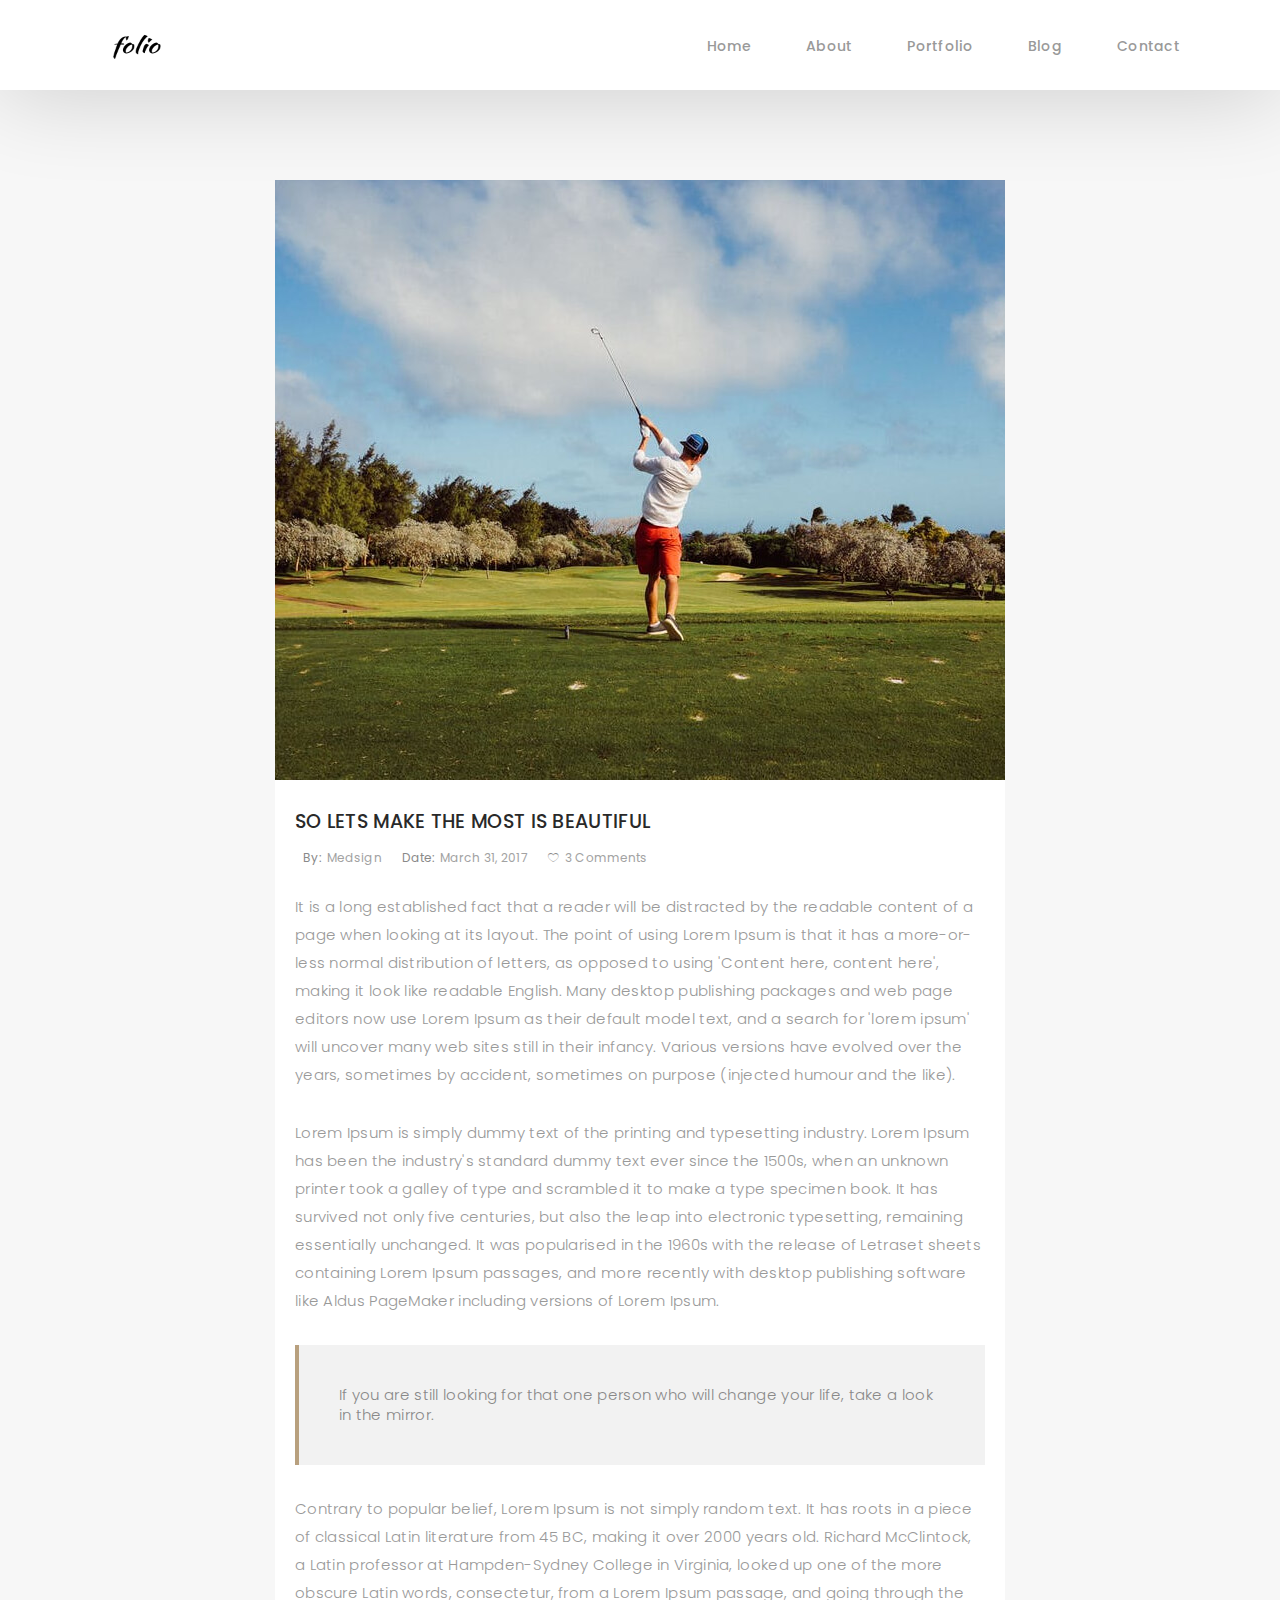
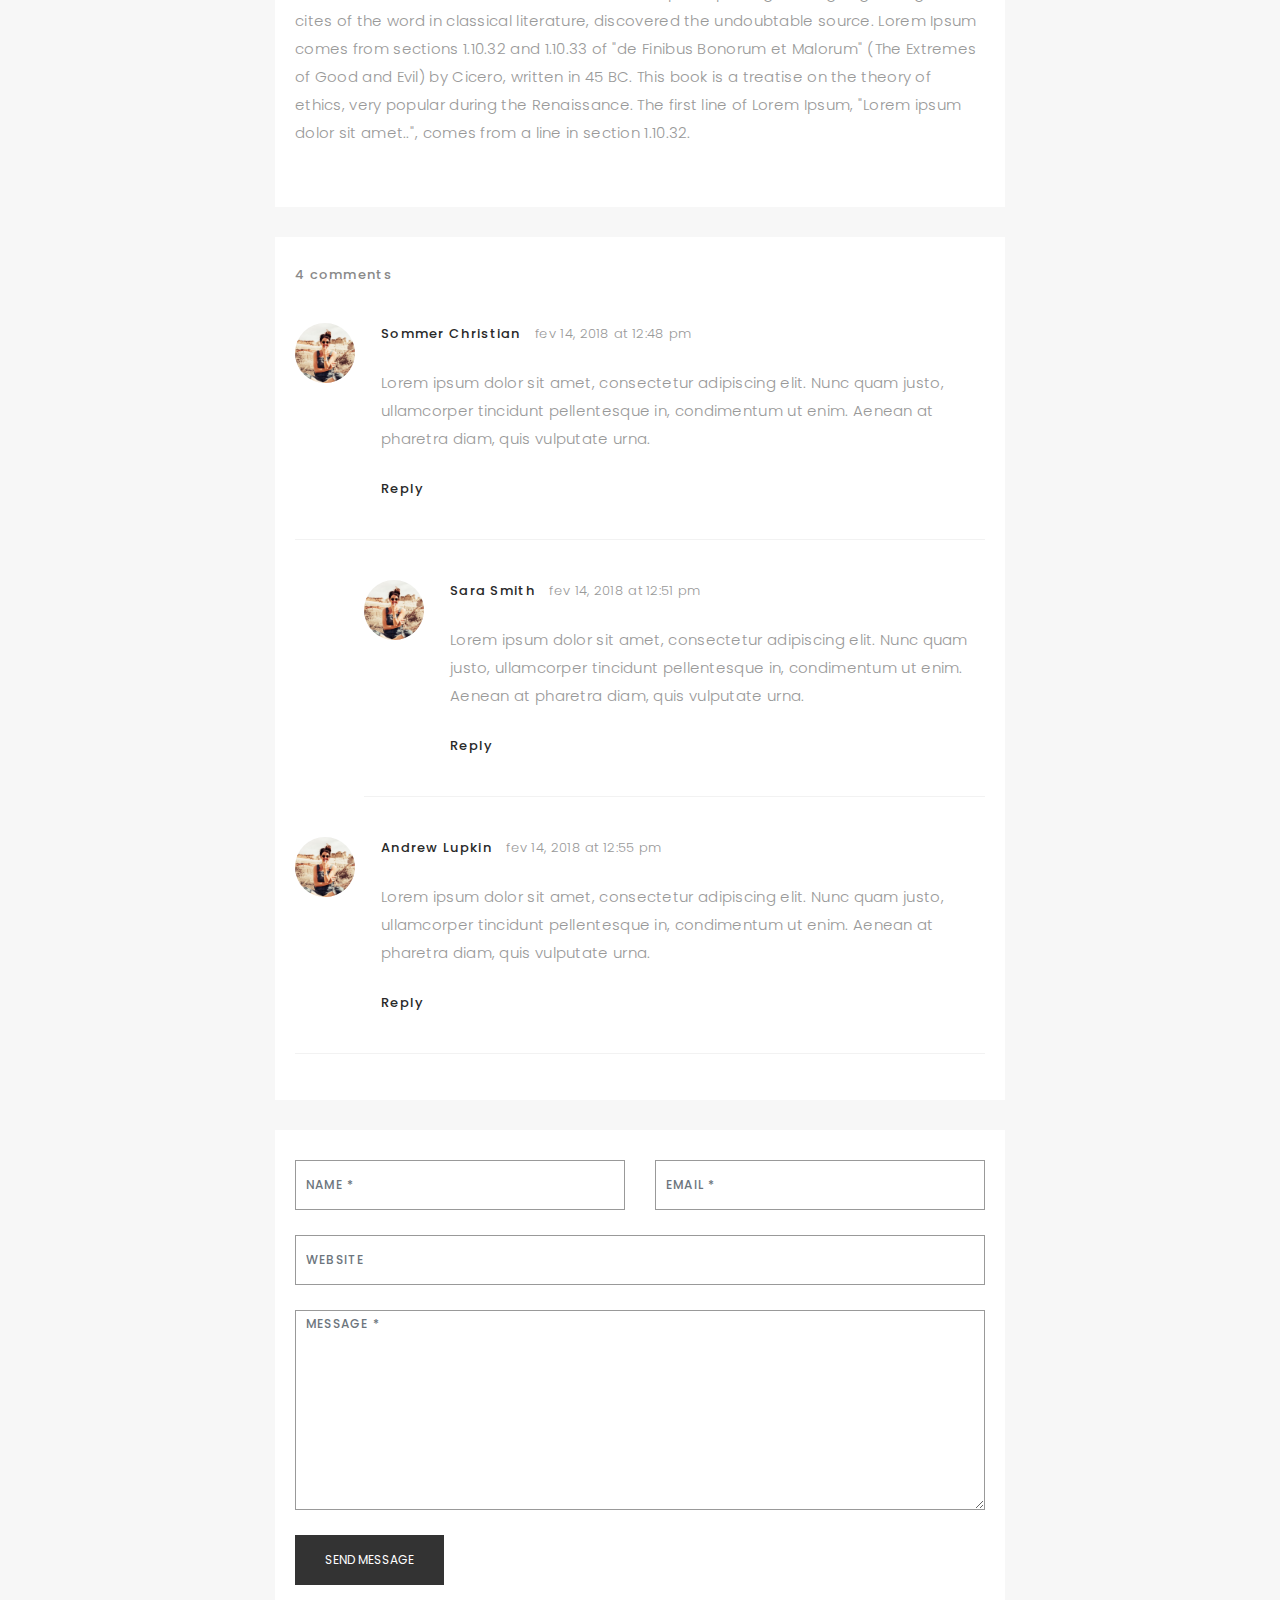
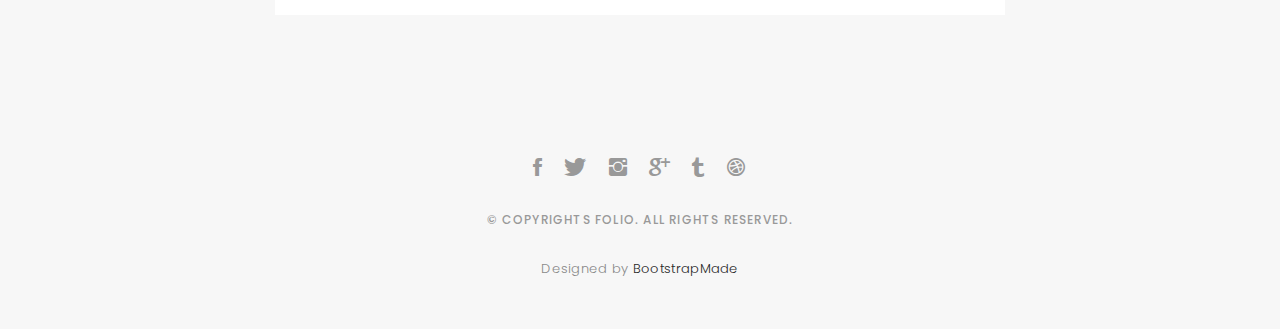
==== blog-single.html @ fad6e474 "New add a template" ====
<!DOCTYPE html>
<html lang="en">

<head>
  <!-- meta -->
  <meta charset="utf-8">
  <meta content="width=device-width, initial-scale=1.0" name="viewport">

  <title>Folio - Blog Singlee</title>
  <meta content="" name="keywords">
  <meta content="" name="description">

  <!-- Google Fonts -->
  <link href="https://fonts.googleapis.com/css?family=Poppins:300,300i,400,400i,500,500i,600,600i,700,700i|Playfair+Display:400,400i,700,700i,900,900i" rel="stylesheet">

  <!-- Bootstrap CSS File -->
  <link href="lib/bootstrap/css/bootstrap.min.css" rel="stylesheet">

  <!-- Libraries CSS Files -->
  <link href="lib/ionicons/css/ionicons.min.css" rel="stylesheet">
  <link href="lib/owlcarousel/assets/owl.carousel.min.css" rel="stylesheet">
  <link href="lib/magnific-popup/magnific-popup.css" rel="stylesheet">
  <link href="lib/hover/hover.min.css" rel="stylesheet">

  <!-- Blog Stylesheet File -->
  <link href="css/blog.css" rel="stylesheet">

  <!-- Main Stylesheet File -->
  <link href="css/style.css" rel="stylesheet">

  <!-- Responsive css -->
  <link href="css/responsive.css" rel="stylesheet">

  <!-- Favicon -->
  <link rel="shortcut icon" href="images/favicon.png">

  <!-- =======================================================
    Theme Name: Folio
    Theme URL: https://bootstrapmade.com/folio-bootstrap-portfolio-template/
    Author: BootstrapMade.com
    Author URL: https://bootstrapmade.com
  ======================================================= -->
</head>

<body>

  <!-- start section navbar -->
  <nav id="main-nav-subpage" class="subpage-nav">
    <div class="row">
      <div class="container">

        <div class="logo">
          <a href="index.html"><img src="images/logo.png" alt="logo"></a>
        </div>

        <div class="responsive"><i data-icon="m" class="ion-navicon-round"></i></div>

        <ul class="nav-menu list-unstyled">
          <li><a href="#homee" class="smoothScroll">Home</a></li>
          <li><a href="#about" class="smoothScroll">About</a></li>
          <li><a href="#portfolio" class="smoothScroll">Portfolio</a></li>
          <li><a href="#blog" class="smoothScroll">Blog</a></li>
          <li><a href="#contact" class="smoothScroll">Contact</a></li>
        </ul>
      </div>
    </div>
  </nav>
  <!-- End section navbar -->
  <!-- start section main content -->
  <div class="main-content paddsection">
    <div class="container">
      <div class="row justify-content-center">
        <div class="col-md-8 col-md-offset-2">
          <div class="row">
            <div class="container-main single-main">
              <div class="col-md-12">
                <div class="block-main mb-30">
                  <img src="images/blog-post-big.jpg" class="img-responsive" alt="reviews2">
                  <div class="content-main single-post padDiv">
                    <div class="journal-txt">
                      <h4><a href="#">SO LETS MAKE THE MOST IS BEAUTIFUL</a></h4>
                    </div>
                    <div class="post-meta">
                      <ul class="list-unstyled mb-0">
                        <li class="author">by:<a href="#">medsign</a></li>
                        <li class="date">date:<a href="#">March 31, 2017</a></li>
                        <li class="commont"><i class="ion-ios-heart-outline"></i><a href="#">3 Comments</a></li>
                      </ul>
                    </div>
                    <p class="mb-30">It is a long established fact that a reader will be distracted by the readable content of a page when looking at its layout. The point of using Lorem Ipsum is that it has a more-or-less normal distribution of letters, as opposed to
                      using 'Content here, content here', making it look like readable English. Many desktop publishing packages and web page editors now use Lorem Ipsum as their default model text, and a search for 'lorem ipsum' will uncover many web
                      sites still in their infancy. Various versions have evolved over the years, sometimes by accident, sometimes on purpose (injected humour and the like).</p>
                    <p class="mb-30">Lorem Ipsum is simply dummy text of the printing and typesetting industry. Lorem Ipsum has been the industry's standard dummy text ever since the 1500s, when an unknown printer took a galley of type and scrambled it to make a type
                      specimen book. It has survived not only five centuries, but also the leap into electronic typesetting, remaining essentially unchanged. It was popularised in the 1960s with the release of Letraset sheets containing Lorem Ipsum passages,
                      and more recently with desktop publishing software like Aldus PageMaker including versions of Lorem Ipsum.</p>
                    <blockquote>If you are still looking for that one person who will change your life, take a look in the mirror.</blockquote>
                    <p class="mb-30">Contrary to popular belief, Lorem Ipsum is not simply random text. It has roots in a piece of classical Latin literature from 45 BC, making it over 2000 years old. Richard McClintock, a Latin professor at Hampden-Sydney College in
                      Virginia, looked up one of the more obscure Latin words, consectetur, from a Lorem Ipsum passage, and going through the cites of the word in classical literature, discovered the undoubtable source. Lorem Ipsum comes from sections
                      1.10.32 and 1.10.33 of "de Finibus Bonorum et Malorum" (The Extremes of Good and Evil) by Cicero, written in 45 BC. This book is a treatise on the theory of ethics, very popular during the Renaissance. The first line of Lorem Ipsum,
                      "Lorem ipsum dolor sit amet..", comes from a line in section 1.10.32.</p>
                  </div>
                </div>
              </div>
              <div class="col-md-12">
                <div class="comments text-left padDiv mb-30">
                  <div class="entry-comments">
                    <h6 class="mb-30">4 comments</h6>
                    <ul class="entry-comments-list list-unstyled">
                      <li>
                        <div class="entry-comments-item">
                          <img src="images/avatar.jpg" class="entry-comments-avatar" alt="">
                          <div class="entry-comments-body">
                            <span class="entry-comments-author">Sommer Christian</span>
                            <span><a href="#">fev 14, 2018 at 12:48 pm</a></span>
                            <p class="mb-10">Lorem ipsum dolor sit amet, consectetur adipiscing elit. Nunc quam justo, ullamcorper tincidunt pellentesque in, condimentum ut enim. Aenean at pharetra diam, quis vulputate urna. </p>
                            <a class="rep" href="#">Reply</a>
                          </div>
                        </div>
                        <ul class="entry-comments-reply list-unstyled">
                          <li>
                            <div class="entry-comments-item">
                              <img src="images/avatar.jpg" class="entry-comments-avatar" alt="">
                              <div class="entry-comments-body">
                                <span class="entry-comments-author">Sara Smith</span>
                                <span><a href="#">fev 14, 2018 at 12:51 pm</a></span>
                                <p class="mb-10">Lorem ipsum dolor sit amet, consectetur adipiscing elit. Nunc quam justo, ullamcorper tincidunt pellentesque in, condimentum ut enim. Aenean at pharetra diam, quis vulputate urna.</p>
                                <a class="rep" href="#">Reply</a>
                              </div>
                            </div>
                          </li>
                        </ul>
                      </li>
                      <li>
                        <div class="entry-comments-item">
                          <img src="images/avatar.jpg" class="entry-comments-avatar" alt="">
                          <div class="entry-comments-body">
                            <span class="entry-comments-author">Andrew Lupkin</span>
                            <span><a href="#">fev 14, 2018 at 12:55 pm</a></span>
                            <p class="mb-10">Lorem ipsum dolor sit amet, consectetur adipiscing elit. Nunc quam justo, ullamcorper tincidunt pellentesque in, condimentum ut enim. Aenean at pharetra diam, quis vulputate urna. </p>
                            <a class="rep" href="#">Reply</a>
                          </div>
                        </div>
                      </li>
                    </ul>
                  </div>
                </div>
              </div>
              <div class="col-lg-12">
                <div class="cmt padDiv">
                  <form id="comment-form" method="post" action="" role="form">
                    <div class="row">
                        <div class="col-lg-6">
                          <div class="form-group">
                            <input id="form_name" type="text" name="name" class="form-control" placeholder="Name *" required="required">
                          </div>
                        </div>
                        <div class="col-lg-6">
                          <div class="form-group">
                            <input id="form_email" type="email" name="email" class="form-control" placeholder="email *" required="required">
                          </div>
                        </div>
                        <div class="col-md-12">
                          <div class="form-group">
                            <input id="form_name" type="text" name="website" class="form-control" placeholder="Website">
                          </div>
                        </div>
                        <div class="col-lg-12">
                          <div class="form-group">
                            <textarea id="form_message" name="message" class="form-control" placeholder="Message *" style="height: 200px;" required="required"></textarea>
                          </div>
                        </div>
                        <div class="col-lg-12">
                          <input type="submit" class="btn btn-defeault btn-send" value="Send message">
                        </div>
                    </div>
                  </form>
                </div>
              </div>
            </div>
          </div>
        </div>
      </div>
    </div>
  </div>
  <!--  </div> -->
  <!-- start section main content -->

  <!-- start section footer -->
  <div id="footer" class="text-center">
    <div class="container">
      <div class="socials-media text-center">

        <ul class="list-unstyled">
          <li><a href="#"><i class="ion-social-facebook"></i></a></li>
          <li><a href="#"><i class="ion-social-twitter"></i></a></li>
          <li><a href="#"><i class="ion-social-instagram"></i></a></li>
          <li><a href="#"><i class="ion-social-googleplus"></i></a></li>
          <li><a href="#"><i class="ion-social-tumblr"></i></a></li>
          <li><a href="#"><i class="ion-social-dribbble"></i></a></li>
        </ul>

      </div>

      <p>&copy; Copyrights Folio. All rights reserved.</p>

      <div class="credits">
        <!--
          All the links in the footer should remain intact.
          You can delete the links only if you purchased the pro version.
          Licensing information: https://bootstrapmade.com/license/
          Purchase the pro version with working PHP/AJAX contact form: https://bootstrapmade.com/buy/?theme=Folio
        -->
        Designed by <a href="https://bootstrapmade.com/">BootstrapMade</a>
      </div>

    </div>
  </div>
  <!-- End section footer -->

  <!-- JavaScript Libraries -->
  <script src="lib/jquery/jquery.min.js"></script>
  <script src="lib/jquery/jquery-migrate.min.js"></script>
  <script src="lib/bootstrap/js/bootstrap.bundle.min.js"></script>
  <script src="lib/typed/typed.js"></script>
  <script src="lib/owlcarousel/owl.carousel.min.js"></script>
  <script src="lib/magnific-popup/magnific-popup.min.js"></script>
  <script src="lib/isotope/isotope.pkgd.min.js"></script>

  <!-- Contact Form JavaScript File -->
  <script src="contactform/contactform.js"></script>

  <!-- Template Main Javascript File -->
  <script src="js/main.js"></script>

</body>

</html>
---- css/blog.css ----
/*-----------------------------------------------------------------------------------*/

/*  -  Navbar fixd page
/*-----------------------------------------------------------------------------------*/

.subpage-nav {
  display: block !important;
  position: relative;
}

/*-----------------------------------------------------------------------------------*/

/*  /* Single page */

/*-----------------------------------------------------------------------------------*/

/* main content */

.main-content {
  background: #f7f7f7;
}

.main-content .container-main {
  display: inline-block;
  width: 100%;
}

.main-content .container-main .block-main {
  margin-bottom: 30px;
  overflow: hidden;
}

.container-main .block-main .content-main {
  background: #fff none repeat scroll 0 0;
  display: inline-block;
  width: 100%;
}

.journal-txt h4 a {
  display: block;
  font-size: 19px;
  line-height: 24px;
  margin: 0 0 13px 0;
  font-weight: 500;
  color: #292929;
  -moz-transition: all 0.5s ease-in-out 0s;
  -ms-transition: all 0.5s ease-in-out 0s;
  -o-transition: all 0.5s ease-in-out 0s;
  -webkit-transition: all 0.5s ease-in-out 0s;
  transition: all 0.5s ease-in-out 0s;
}

.journal-txt h4 a:hover {
  color: #b8a07e;
  -moz-transition: all 0.5s ease-in-out 0s;
  -ms-transition: all 0.5s ease-in-out 0s;
  -o-transition: all 0.5s ease-in-out 0s;
  -webkit-transition: all 0.5s ease-in-out 0s;
  transition: all 0.5s ease-in-out 0s;
}

.post-meta ul li {
  font-size: 12px;
  font-weight: normal;
  margin-left: 8px;
  margin-right: 8px;
  text-transform: capitalize;
  display: inline-block;
  float: none;
}

.content-main .post-meta a {
  color: #a2a2a2;
  margin-left: 5px;
}

/* Commonts */

.comments {
  background: #fff;
}

.entry-comments h6 {
  margin-right: 10px;
  font-size: 13px;
  letter-spacing: 0.1em;
  font-weight: 500;
}

.entry-comments-item {
  margin-top: 40px;
  padding-bottom: 40px;
  border-bottom: 1px solid #f2f2f2;
}

.entry-comments-avatar {
  position: absolute;
  display: block;
  border-radius: 50%;
  width: 60px;
  height: 60px;
}

.entry-comments-body {
  padding-left: 86px;
}

.entry-comments-author {
  margin-right: 10px;
  font-size: 13px;
  color: #292929;
  letter-spacing: 0.1em;
  font-weight: 500;
}

.rep {
  font-size: 13px;
  color: #292929;
  letter-spacing: 0.1em;
  font-weight: 500;
  text-transform: capitalize;
}

.entry-comments span a {
  font-size: 13px;
  color: #999;
}

.entry-comments-reply {
  padding-left: 10%;
}

/* Commonts form */

.cmt {
  background: #fff;
}

blockquote {
  padding: 40px;
  background-color: #f2f2f2;
  margin: 30px 0;
  border: none;
  border-left: 4px solid #b8a07e;
}
---- css/style.css ----
/*
  Theme Name: Folio
  Theme URL: https://bootstrapmade.com/folio-bootstrap-portfolio-template/
  Author: BootstrapMade.com
  Author URL: https://bootstrapmade.com
*/

/*  General Styling
/*-----------------------------------------------------------------------------------*/

body {
  background: #ffffff;
  color: #898989;
  font-family: 'Poppins', helvetica;
  font-size: 15px;
  font-weight: 300;
  line-height: 20px;
  letter-spacing: 0.02em;
  overflow-x: hidden;
  margin: 0 auto;
  padding: 0;
  -moz-box-sizing: border-box;
  -ms-box-sizing: border-box;
  -o-box-sizing: border-box;
  -webkit-box-sizing: border-box;
  box-sizing: border-box;
}

h1, h2, h3, h4, h5, h6 {
  margin: 0;
}

h2 {
  color: #292929;
  font-weight: 600;
}

h4 {
  color: #292929;
  font-size: 14px;
  font-weight: 600;
}

a {
  color: #292929;
  text-decoration: none !important;
  -moz-transition: all 0.5s ease-in-out 0s;
  -ms-transition: all 0.5s ease-in-out 0s;
  -o-transition: all 0.5s ease-in-out 0s;
  -webkit-transition: all 0.5s ease-in-out 0s;
  transition: all 0.5s ease-in-out 0s;
}

a:hover {
  -moz-transition: all 0.5s ease-in-out 0s;
  -ms-transition: all 0.5s ease-in-out 0s;
  -o-transition: all 0.5s ease-in-out 0s;
  -webkit-transition: all 0.5s ease-in-out 0s;
  transition: all 0.5s ease-in-out 0s;
}

a:hover, a:focus {
  color: #b8a07e;
  text-decoration: underline;
}

nav ul li a {
  padding: 2px 0 0 0;
  position: relative;
  display: block;
  font-size: 12px;
  color: #999999;
  letter-spacing: 0.1em;
  font-weight: 500;
  line-height: 14px;
  text-transform: uppercase;
  -moz-transition: all 0.5s ease-in-out 0s;
  -ms-transition: all 0.5s ease-in-out 0s;
  -o-transition: all 0.5s ease-in-out 0s;
  -webkit-transition: all 0.5s ease-in-out 0s;
  transition: all 0.5s ease-in-out 0s;
}

p {
  margin: 25px 0;
  padding: 0;
  font-size: 15px;
  color: #999999;
  line-height: 28px;
}

::-moz-selection {
  background: #b8a07e;
  color: #fff;
}

::selection {
  background: #b8a07e;
  color: #fff;
}

.btn {
  background: #333;
  border: medium none;
  border-radius: 0;
  color: #fff;
  font-size: 12px;
  height: 50px;
  line-height: 50px;
  padding: 0 30px;
  text-transform: uppercase;
}

.btn:hover, .btn:focus {
  color: #fff;
}

.padDiv {
  padding: 30px 20px;
}

.section-title {
  margin-bottom: 70px;
}

.section-title h2 {
  font-size: 25px;
  letter-spacing: 2px;
  text-transform: uppercase;
}

.form-control {
  background-color: transparent;
  border: 1px solid #999;
  border-radius: 0;
  color: #999999;
  font-size: 12px;
  font-weight: 500;
  height: 50px;
  letter-spacing: 0.1em;
  padding-left: 10px;
  margin: 0 0 25px 0;
  line-height: 14px;
  text-transform: uppercase;
}

.form-control:focus {
  box-shadow: none;
  outline: 0 none;
}

.paddsection {
  padding-top: 90px;
  padding-bottom: 90px;
}

.paddsections {
  padding-top: 90px;
  padding-bottom: 90px !important;
}

.hvr-shutter-in-horizontal::before {
  background: #333;
}

.hvr-shutter-in-horizontal:hover {
  background: #b8a07e;
}

.mb-30 {
  margin-bottom: 30px;
}

/*-----------------------------------------------------------------------------------*/
/*  Navbar Top
/*-----------------------------------------------------------------------------------*/

nav {
  position: fixed;
  background: #fff;
  z-index: 1000;
  width: 100%;
  padding: 20px;
  display: none;
  -webkit-box-shadow: 0px 2px 92px 0px rgba(0, 0, 0, 0.18);
  -moz-box-shadow: 0px 2px 92px 0px rgba(0, 0, 0, 0.18);
  box-shadow: 0px 2px 92px 0px rgba(0, 0, 0, 0.18);
}

.nav-menu {
  float: right;
  line-height: 32px;
  margin-bottom: 0;
  padding-top: 16px;
}

nav ul li {
  float: left;
  margin-right: 15px;
  font-family: 'Poppins', sans-serif;
  font-size: 14px;
  margin-left: 40px;
}

nav ul li a {
  padding: 2px 0 0 0;
  position: relative;
  display: block;
  font-size: 14px;
  color: #999999;
  font-family: 'Poppins', helvetica;
  font-weight: 500;
  line-height: 16px;
  text-transform: uppercase;
  letter-spacing: 0.02em;
  text-transform: capitalize;
}

.logo {
  float: left;
}

.logo img {
  width: 100px;
  height: 50px;
}

.responsive {
  display: none;
  font-size: 23px;
}

.active {
  color: #afafaf;
}

/*----------------------------------------------------------------------------------*/
/*  Header
/*-----------------------------------------------------------------------------------*/

#header {
  background: url("../images/home-bg.jpg") repeat scroll center center / cover;
  height: 100vh;
  width: 100%;
}


#header .header-content {
  height: 100vh;
  text-align: left;
  width: 100%;
  display: flex;
  justify-content: center;
  flex-direction: column;
}

.header-content h1 {
  font-size: 40px;
  font-weight: 700;
  margin-bottom: 10px;
  text-transform: uppercase;
  color: #fff;
}

.header-content p {
  font-size: 13px;
  letter-spacing: 5px;
  margin-top: 0;
  margin-bottom: 30px;
  text-transform: capitalize;
  color: #fff;
  font-weight: 500;
}

.header-content .list-social li {
  float: left;
  margin-right: 20px;
}

.header-content .list-social li i {
  color: #fff;
  font-size: 15px;
}

/*-----------------------------------------------------------------------------------*/
/*  Aout-us
/*-----------------------------------------------------------------------------------*/

#about {
  width: 100%;
  height: auto;
  background: #f7f7f7;
  padding-top: 190px;
}

#about .div-img-bg {
  padding-bottom: 30px;
  border: 20px solid #b8a07e;
}

#about .div-img-bg .about-img img {
  width: 100%;
  box-shadow: 0px 0px 85px 0px rgba(0, 0, 0, 0.14);
  margin-top: -60px;
  margin-left: 40px;
  height: 400px;
  object-fit: cover;
}

#about .about-descr .p-heading {
  font-family: 'Playfair Display', serif;
  font-size: 28px;
  text-align: left;
}

#about .about-descr .separator {
  max-width: 80%;
  margin-bottom: 0;
  text-align: left;
}

/*-----------------------------------------------------------------------------------*/
/*   Services
/*-----------------------------------------------------------------------------------*/

#services {
  background: #f7f7f7;
  position: relative;
  padding-bottom: 80px;
}

.owl-item {
  float: left;
}
.services-block span {
  margin: 10px 0;
  position: relative;
  font-size: 13px;
  color: #292929;
  letter-spacing: 0.1em;
  font-weight: 500;
  text-transform: uppercase;
  display: block;
}

.services-block .separator {
  margin: 0;
  font-size: 13px;
  line-height: 22px;
}

.services-block i {
  font-size: 44px;
  color: #b8a07e;
  line-height: 44px;
}


.services-carousel  .owl-stage-outer {
  overflow: hidden;
}

.services-carousel .owl-dots {
  margin-top: 5px;
  text-align: center;
}

.services-carousel .owl-dot {
  display: inline-block;
  margin: 0 5px;
  width: 12px !important;
  height: 12px !important;
  border-radius: 50%;
  border: 0;
  padding: 0 !important;
  background-color: #ddd;
  cursor: pointer;
}

.services-carousel .owl-dot.active {
  background-color: #b8a07e;
}

.owl-nav {
  display: none;
}


/*-----------------------------------------------------------------------------------*/
/*  Portfolio
/*-----------------------------------------------------------------------------------*/

#portfolio {
  position: relative;
  padding-bottom: 50px;
}

#portfolio .portfolio-list {
  margin-bottom: 50px;
}

#portfolio .portfolio-list .nav {
  display: inline-block;
  margin: 0;
}

#portfolio .portfolio-list .nav li {
  margin: 0 40px 0 0;
  float: left;
  font-size: 14px;
  color: #999999;
  line-height: 16px;
  cursor: pointer;
  font-family: 'Poppins', helvetica;
  font-weight: 500;
  letter-spacing: 0.02em;
  text-transform: capitalize;
  -moz-transition: all 0.5s ease-in-out 0s;
  -ms-transition: all 0.5s ease-in-out 0s;
  -o-transition: all 0.5s ease-in-out 0s;
  -webkit-transition: all 0.5s ease-in-out 0s;
  transition: all 0.5s ease-in-out 0s;
}

#portfolio .portfolio-list .nav li:hover, #portfolio .portfolio-list .nav li.filter-active  {
  color: #b8a07e;
  -moz-transition: all 0.5s ease-in-out 0s;
  -ms-transition: all 0.5s ease-in-out 0s;
  -o-transition: all 0.5s ease-in-out 0s;
  -webkit-transition: all 0.5s ease-in-out 0s;
  transition: all 0.5s ease-in-out 0s;
}

#portfolio .portfolio-container {
  display: inline-block;
  margin-bottom: 50px;
  width: 100%;
}

.portfolio-thumbnail {
  margin-bottom: 30px;
  overflow: hidden;
  min-height: 260px;
}

.portfolio-thumbnail img {
  max-width: 100%;
}

/*-----------------------------------------------------------------------------------*/
/*  Journal
/*-----------------------------------------------------------------------------------*/

#journal,  #journal-blog {
  height: auto;
  width: 100%;
  background: #f7f7f7;
  padding-bottom: 60px;
  position: relative;
}

#journal-blog {
  background: #fff;
  padding-bottom: 30px;
}

#journal .journal-block {
  display: inline-block;
  height: auto;
  width: 100%;
}

#journal .journal-block .journal-info {
  position: relative;
}

.journal-block .journal-info img {
  max-width: 100%;
}

.journal-block .journal-info .journal-txt {
  padding: 25px 0px;
  position: relative;
}

.journal-block .journal-info .journal-txt h4 a {
  display: block;
  font-size: 19px;
  line-height: 24px;
  margin: 0 0 13px 0;
  font-weight: 500;
  color: #292929;
  -moz-transition: all 0.5s ease-in-out 0s;
  -ms-transition: all 0.5s ease-in-out 0s;
  -o-transition: all 0.5s ease-in-out 0s;
  -webkit-transition: all 0.5s ease-in-out 0s;
  transition: all 0.5s ease-in-out 0s;
}

.journal-block .journal-info .journal-txt h4 a:hover {
  color: #b8a07e;
  -moz-transition: all 0.5s ease-in-out 0s;
  -ms-transition: all 0.5s ease-in-out 0s;
  -o-transition: all 0.5s ease-in-out 0s;
  -webkit-transition: all 0.5s ease-in-out 0s;
  transition: all 0.5s ease-in-out 0s;
}

.journal-block .journal-info .journal-txt p {
  margin: 0;
  font-size: 14px;
  line-height: 24px;
}

/*-----------------------------------------------------------------------------------*/
/*  Contact
/*-----------------------------------------------------------------------------------*/

#contact {
  height: auto;
  width: 100%;
}

.contact-details {
  list-style: none;
  margin: 0;
  padding: 0;
}

.contact-details li {
  padding-bottom: 10px;
}

#contact input, #contact textarea {
  width: 100%;
}


#contact  #sendmessage {
  color: #18d26e;
  border: 1px solid #18d26e;
  display: none;
  text-align: center;
  padding: 15px;
  font-weight: 600;
  margin: 15px;
}

#contact  #errormessage {
  color: red;
  display: none;
  border: 1px solid red;
  text-align: center;
  padding: 15px;
  font-weight: 600;
  margin: 15px;
}

#contact #sendmessage.show, #contact #errormessage.show, #contact .show {
  display: block;
}

#contact .validation {
  color: red;
  display: none;
  margin: 0 0 20px;
  font-weight: 400;
  font-size: 13px;
}

/*-----------------------------------------------------------------------------------*/
/*  Footer
/*-----------------------------------------------------------------------------------*/

#footer {
  background: #f7f7f7;
  padding-top: 50px;
  padding-bottom: 50px;
}

#footer .socials-media {
  width: 100%;
}

#footer .socials-media ul {
  display: inline-block;
  float: none;
  margin: 0 0 20px 0;
}

#footer .socials-media ul li {
  float: left;
  margin-left: 10px;
  margin-right: 10px;
}

#footer .socials-media ul li a {
  font-size: 24px;
  color: #999;
  letter-spacing: 0.1em;
  font-weight: 500;
  background: transparent;
  text-transform: uppercase;
  -moz-transition: all 0.5s ease-in-out 0s;
  -ms-transition: all 0.5s ease-in-out 0s;
  -o-transition: all 0.5s ease-in-out 0s;
  -webkit-transition: all 0.5s ease-in-out 0s;
  transition: all 0.5s ease-in-out 0s;
}

#footer .socials-media ul li a:hover {
  color: #b8a07e;
  -moz-transition: all 0.5s ease-in-out 0s;
  -ms-transition: all 0.5s ease-in-out 0s;
  -o-transition: all 0.5s ease-in-out 0s;
  -webkit-transition: all 0.5s ease-in-out 0s;
  transition: all 0.5s ease-in-out 0s;
}

#footer p {
  font-size: 12px;
  letter-spacing: 0.1em;
  font-weight: 500;
  margin-top: 0;
  text-transform: uppercase;
}

.credits {
  font-size: 13px;
}
---- css/responsive.css ----
/** Width between 1200x to 0
 *  ~~~~~~~~~~~~~~~~~~~~~~~~~~~~~~~~~~~~
 */

@media (min-width: 1200px) {

}

/** Width between 992px to 1199px
 *  ~~~~~~~~~~~~~~~~~~~~~~~~~~~~~~~~~~~~
 */

@media (min-width: 992px) and (max-width: 1199px) {
  
}

/** Width between 768px to 991px
 *  ~~~~~~~~~~~~~~~~~~~~~~~~~~~~~~~~~~~~
 */

@media (min-width: 768px) and (max-width: 991px) {
  /* Navbar */
  nav {
    padding: 10px 15px;
  }
  .nav-menu {
    margin-top: 40px;
    display: none;
    float: none;
    width: 100%;
  }
  .nav-menu li {
    float: none;
    width: 100%;
    text-align: center;
    border-top: 1px solid #f7f7f7;
    line-height: 45px;
    margin-left: 0;
    padding-top: 10px;
    padding-bottom: 10px;
  }
  .responsive {
    float: right;
    padding-top: 15px;
    display: block;
  }
  /* About */
  .head-info .header-content .cmaster h1 {
    font-size: 32px;
  }
  #about .div-img-bg {
    padding: 0;
  }
  #about .div-img-bg .about-img img {
    margin-top: 0%;
    margin-left: calc(0% - 0px);
  }
  #about .about-descr .p-heading {
    font-size: 20px;
  }
  #about .about-descr .separator {
    max-width: 100%;
    margin-bottom: 0;
  }
  /* portfolio */
  #portfolio .portfolio-list .nav li {
    float: none;
    margin: 20px;
    display: inline-block;
  }
  /* journal */
  #journal .journal-block .journal-info {
    margin-bottom: 30px;
  }
  /* Contact */
  .contact-contact {
    margin-bottom: 30px;
  }
  /* Footer */
  #footer .socials-media ul li {
    margin-right: 0;
    margin-left: 0;
    float: none;
    display: inline-block;
  }
}

/** Width between 767px to 0
 *  ~~~~~~~~~~~~~~~~~~~~~~~~~~~~~~~~~~~~
 */

@media (max-width: 767px) {
  /* Navbar */
  nav {
    padding: 20px 15px;
  }
  .nav-menu {
    margin-top: 40px;
    display: none;
    float: none;
    width: 100%;
  }
  .nav-menu li {
    float: none;
    width: 100%;
    text-align: center;
    border-top: 1px solid #f7f7f7;
    line-height: 45px;
    margin-left: 0;
    padding-top: 10px;
    padding-bottom: 10px;
  }
  .responsive {
    float: right;
    padding-top: 15px;
    display: block;
  }
  /* About */
  .head-info .header-content h1 {
    font-size: 32px;
  }
  #about .div-img-bg {
    padding: 0;
  }
  #about .div-img-bg .about-img img {
    margin-top: 0%;
    margin-left: calc(0% - 0px);
  }
  #about .about-descr .p-heading {
    font-size: 20px;
  }
  #about .about-descr .separator {
    max-width: 100%;
    margin-bottom: 0;
  }
  /* portfolio */
  #portfolio .portfolio-list .nav li {
    float: none;
    margin: 20px;
    display: inline-block;
  }
  /* journal */
  #journal .journal-block .journal-info {
    margin-bottom: 30px;
  }
  /* Contact */
  .contact-contact {
    margin-bottom: 30px;
  }
  /* Footer */
  #footer .socials-media ul li {
    margin-right: 0;
    margin-left: 0;
    float: none;
    display: inline-block;
  }
}

/** Width between 600px to 0
 *  ~~~~~~~~~~~~~~~~~~~~~~~~~~~~~~~~~~~~
 */

@media (max-width: 600px) {
  /* Navbar */
  nav {
    padding: 20px 15px;
  }
  .nav-menu {
    margin-top: 40px;
    display: none;
    float: none;
    width: 100%;
  }
  .nav-menu li {
    float: none;
    width: 100%;
    text-align: center;
    border-top: 1px solid #f7f7f7;
    line-height: 45px;
    margin-left: 0;
    padding-top: 10px;
    padding-bottom: 10px;
  }
  .responsive {
    float: right;
    padding-top: 15px;
    display: block;
  }
  /* About */
  .head-info .header-content h1 {
    font-size: 32px;
  }
  #about .div-img-bg {
    padding: 0;
  }
  #about .div-img-bg .about-img img {
    margin-top: 0%;
    margin-left: calc(0% - 0px);
  }
  #about .about-descr .p-heading {
    font-size: 20px;
  }
  #about .about-descr .separator {
    max-width: 100%;
    margin-bottom: 0;
  }
  /* portfolio */
  #portfolio .portfolio-list .nav li {
    float: none;
    margin: 10px;
    display: inline-block;
  }
  /* journal */
  #journal .journal-block .journal-info {
    margin-bottom: 30px;
  }
  /* Contact */
  .contact-contact {
    margin-bottom: 30px;
  }
  /* Footer */
  #footer .socials-media ul li {
    margin-right: 0;
    margin-left: 0;
    float: none;
    display: inline-block;
  }
}

/** Width between 480px to 0
 *  ~~~~~~~~~~~~~~~~~~~~~~~~~~~~~~~~~~~~
 */

@media (max-width: 480px) {
  /* Navbar */
  nav {
    padding: 20px 15px;
  }
  .nav-menu {
    margin-top: 40px;
    display: none;
    float: none;
    width: 100%;
  }
  .nav-menu li {
    float: none;
    width: 100%;
    text-align: center;
    border-top: 1px solid #f7f7f7;
    line-height: 45px;
    margin-left: 0;
    padding-top: 10px;
    padding-bottom: 10px;
  }
  .responsive {
    float: right;
    padding-top: 15px;
    display: block;
  }
  /* About */
  .head-info .header-content h1 {
    font-size: 32px;
  }
  #about .div-img-bg {
    padding: 0;
  }
  #about .div-img-bg .about-img img {
    margin-top: 0%;
    margin-left: calc(0% - 0px);
  }
  #about .about-descr .p-heading {
    font-size: 20px;
  }
  #about .about-descr .separator {
    max-width: 100%;
    margin-bottom: 0;
  }
  /* portfolio */
  #portfolio .portfolio-list .nav li {
    float: none;
    margin: 20px;
  }
  /* journal */
  #journal .journal-block .journal-info {
    margin-bottom: 30px;
  }
  /* Contact */
  .contact-contact {
    margin-bottom: 30px;
  }
  /* Footer */
  #footer .socials-media ul li {
    margin-right: 0;
    margin-left: 0;
    float: none;
    display: inline-block;
  }
}

/** Width between 320px to 0
 *  ~~~~~~~~~~~~~~~~~~~~~~~~~~~~~~~~~~~~
 */

@media (max-width: 320px) {
  /* Navbar */
  nav {
    padding: 20px 15px;
  }
  .nav-menu {
    margin-top: 40px;
    display: none;
    float: none;
    width: 100%;
  }
  .nav-menu li {
    float: none;
    width: 100%;
    text-align: center;
    border-top: 1px solid #f7f7f7;
    line-height: 45px;
    margin-left: 0;
    padding-top: 10px;
    padding-bottom: 10px;
  }
  .responsive {
    float: right;
    padding-top: 15px;
    display: block;
  }
  /* About */
  .head-info .header-content h1 {
    font-size: 32px;
  }
  #about .div-img-bg {
    padding: 0;
  }
  #about .div-img-bg .about-img img {
    margin-top: 0%;
    margin-left: calc(0% - 0px);
  }
  #about .about-descr .p-heading {
    font-size: 20px;
  }
  #about .about-descr .separator {
    max-width: 100%;
    margin-bottom: 0;
  }
  /* portfolio */
  #portfolio .portfolio-list .nav li {
    float: none;
    margin: 20px;
  }
  /* journal */
  #journal .journal-block .journal-info {
    margin-bottom: 30px;
  }
  /* Contact */
  .contact-contact {
    margin-bottom: 30px;
  }
  /* Footer */
  #footer .socials-media ul li {
    margin-right: 0;
    margin-left: 0;
    float: none;
    display: inline-block;
  }
  /* Single page */
  .entry-comments-body span {
    display: inline-block;
    margin-right: 0;
  }
}
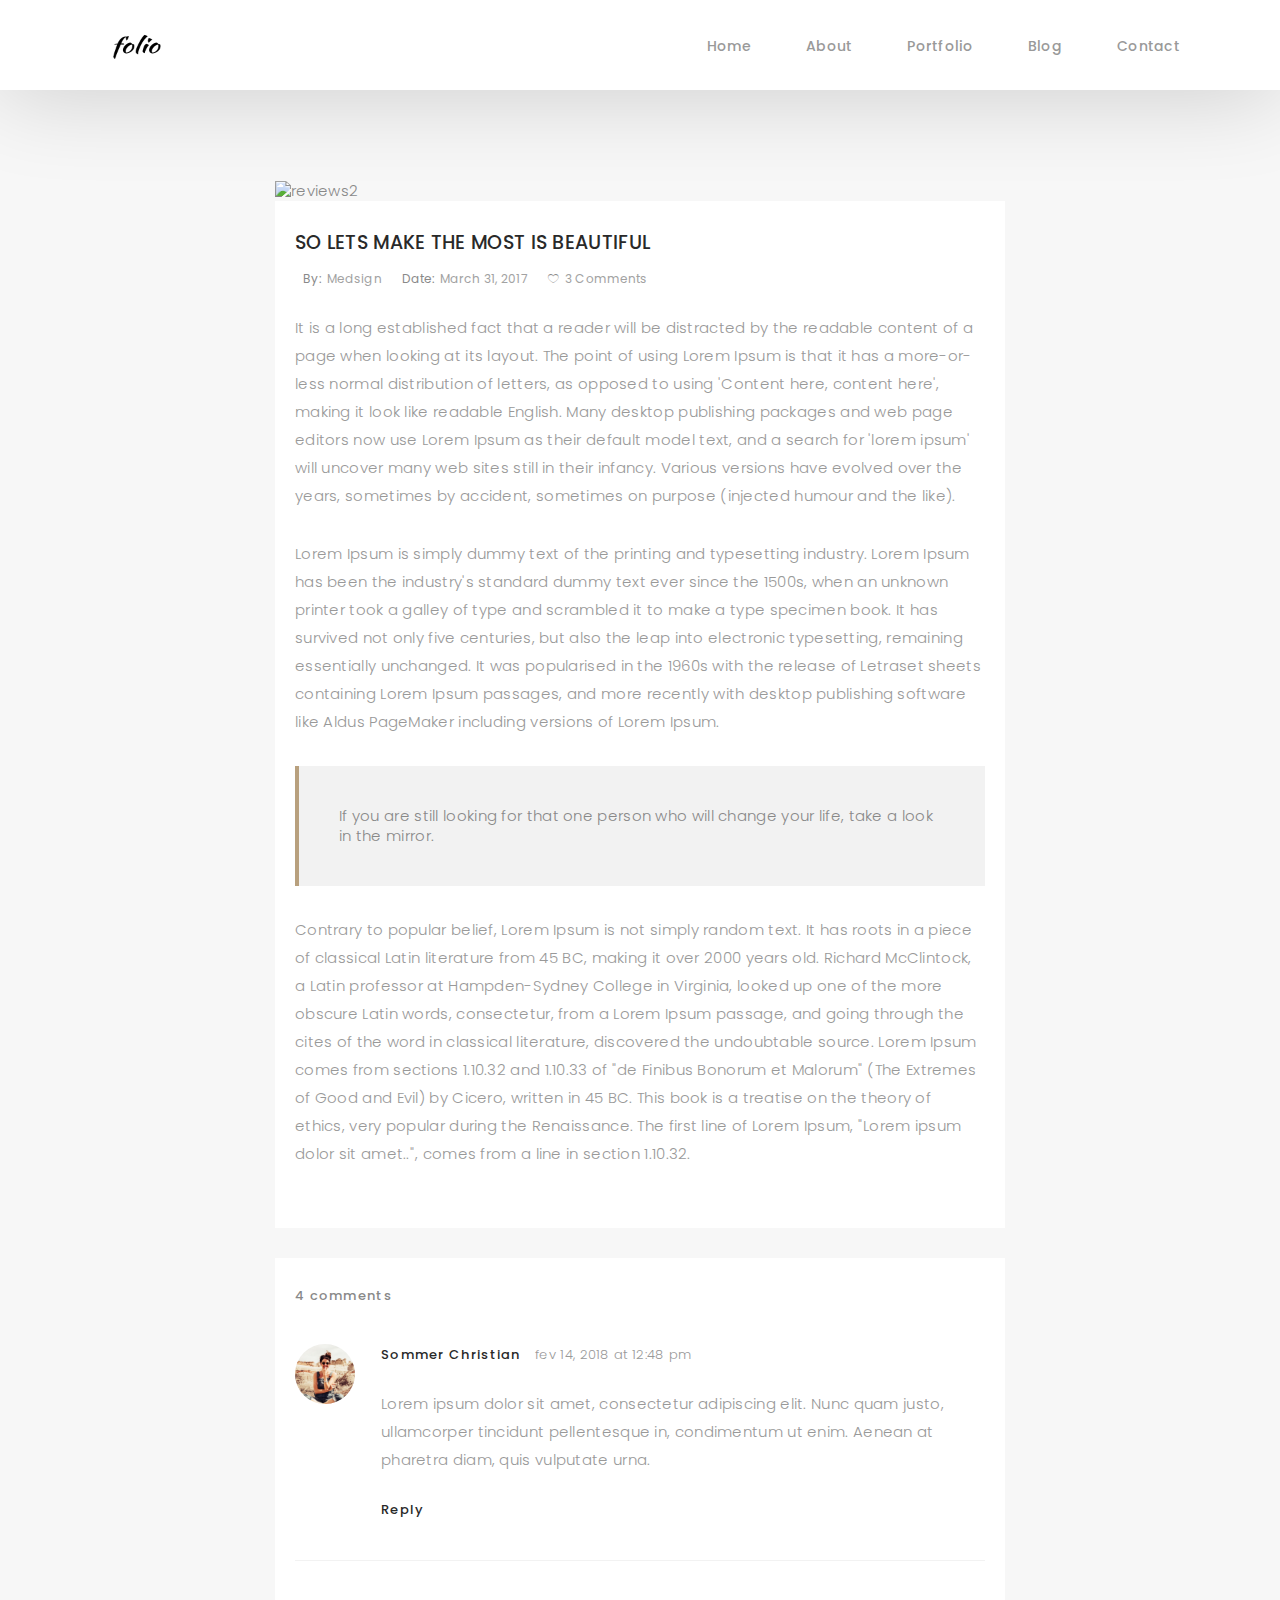
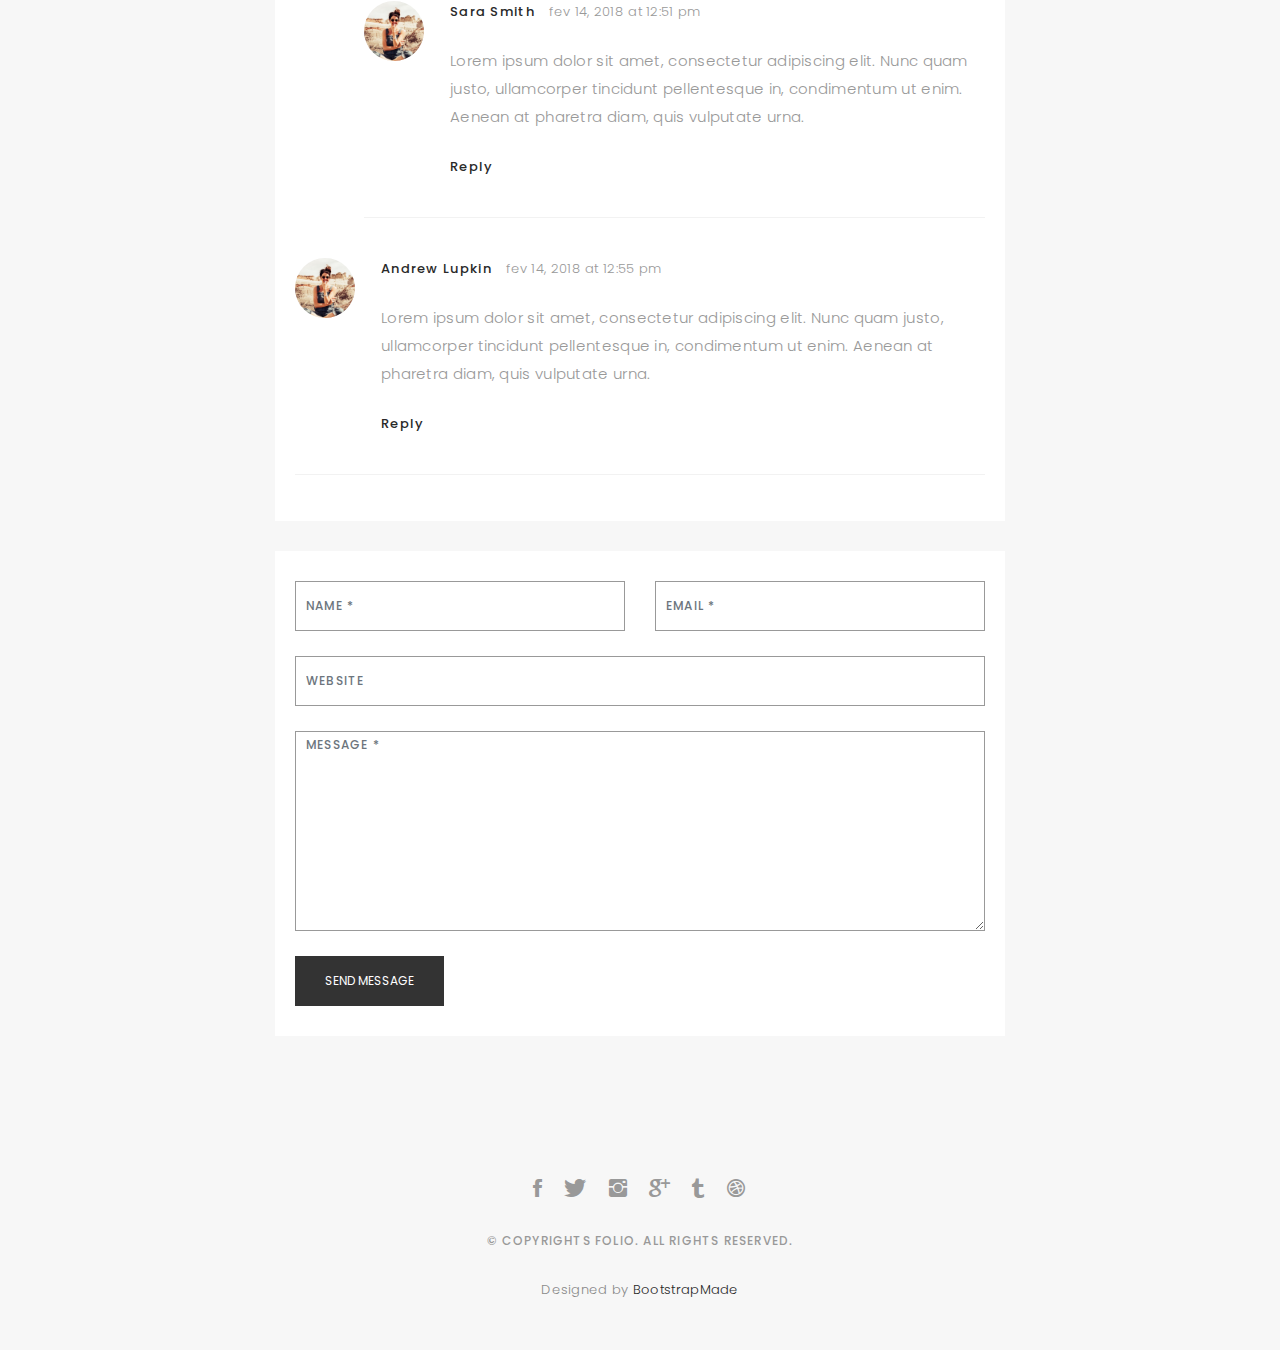
==== commit 35247cf4: "committed 02" ====
--- a/blog-single.html
+++ b/blog-single.html
@@ -6,7 +6,7 @@
   <meta charset="utf-8">
   <meta content="width=device-width, initial-scale=1.0" name="viewport">
 
-  <title>Folio - Blog Singlee</title>
+  <title>Boren </title>
   <meta content="" name="keywords">
   <meta content="" name="description">
 
@@ -75,7 +75,7 @@
             <div class="container-main single-main">
               <div class="col-md-12">
                 <div class="block-main mb-30">
-                  <img src="images/blog-post-big.jpg" class="img-responsive" alt="reviews2">
+                  <img src="images/服務學習_200616_0002" class="img-responsive" alt="reviews2">
                   <div class="content-main single-post padDiv">
                     <div class="journal-txt">
                       <h4><a href="#">SO LETS MAKE THE MOST IS BEAUTIFUL</a></h4>
--- a/css/style.css
+++ b/css/style.css
@@ -240,7 +240,7 @@
 /*-----------------------------------------------------------------------------------*/
 
 #header {
-  background: url("../images/home-bg.jpg") repeat scroll center center / cover;
+  background: url("../images/300.jpg") repeat scroll center center / cover;
   height: 100vh;
   width: 100%;
 }
